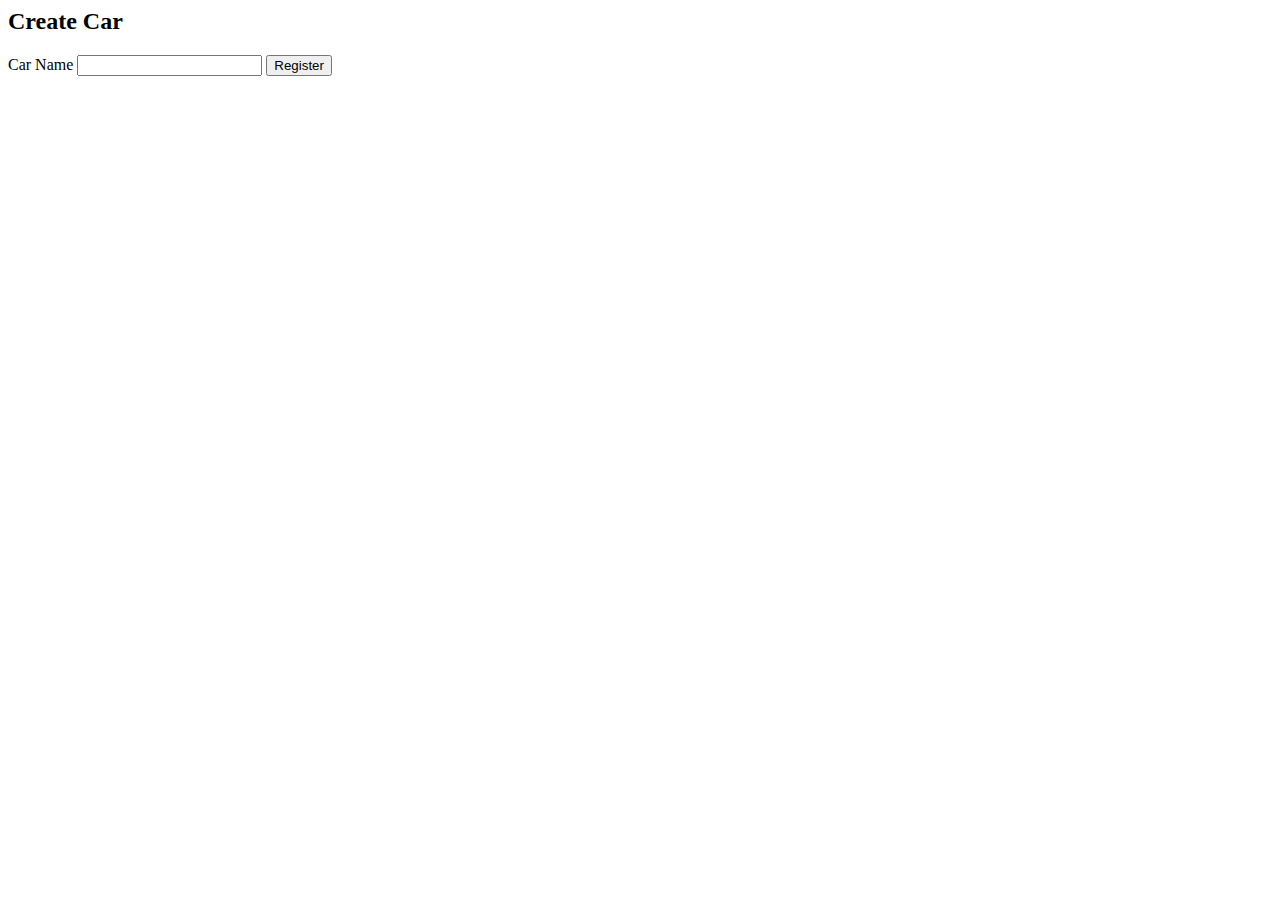
==== app/foradafila/src/main/webapp/index.html @ 4d6bfbd0 "Upload do projeto Maven JavaWeb" ====
<html>
<body>
<h2>Create Car</h2>

<form action="/create-car" method="post">

    <label>Car Name</label>
    <input type="text" name="car-name" id="car-name">

    <button type="submit">Register</button>

</form>

</body>
</html>
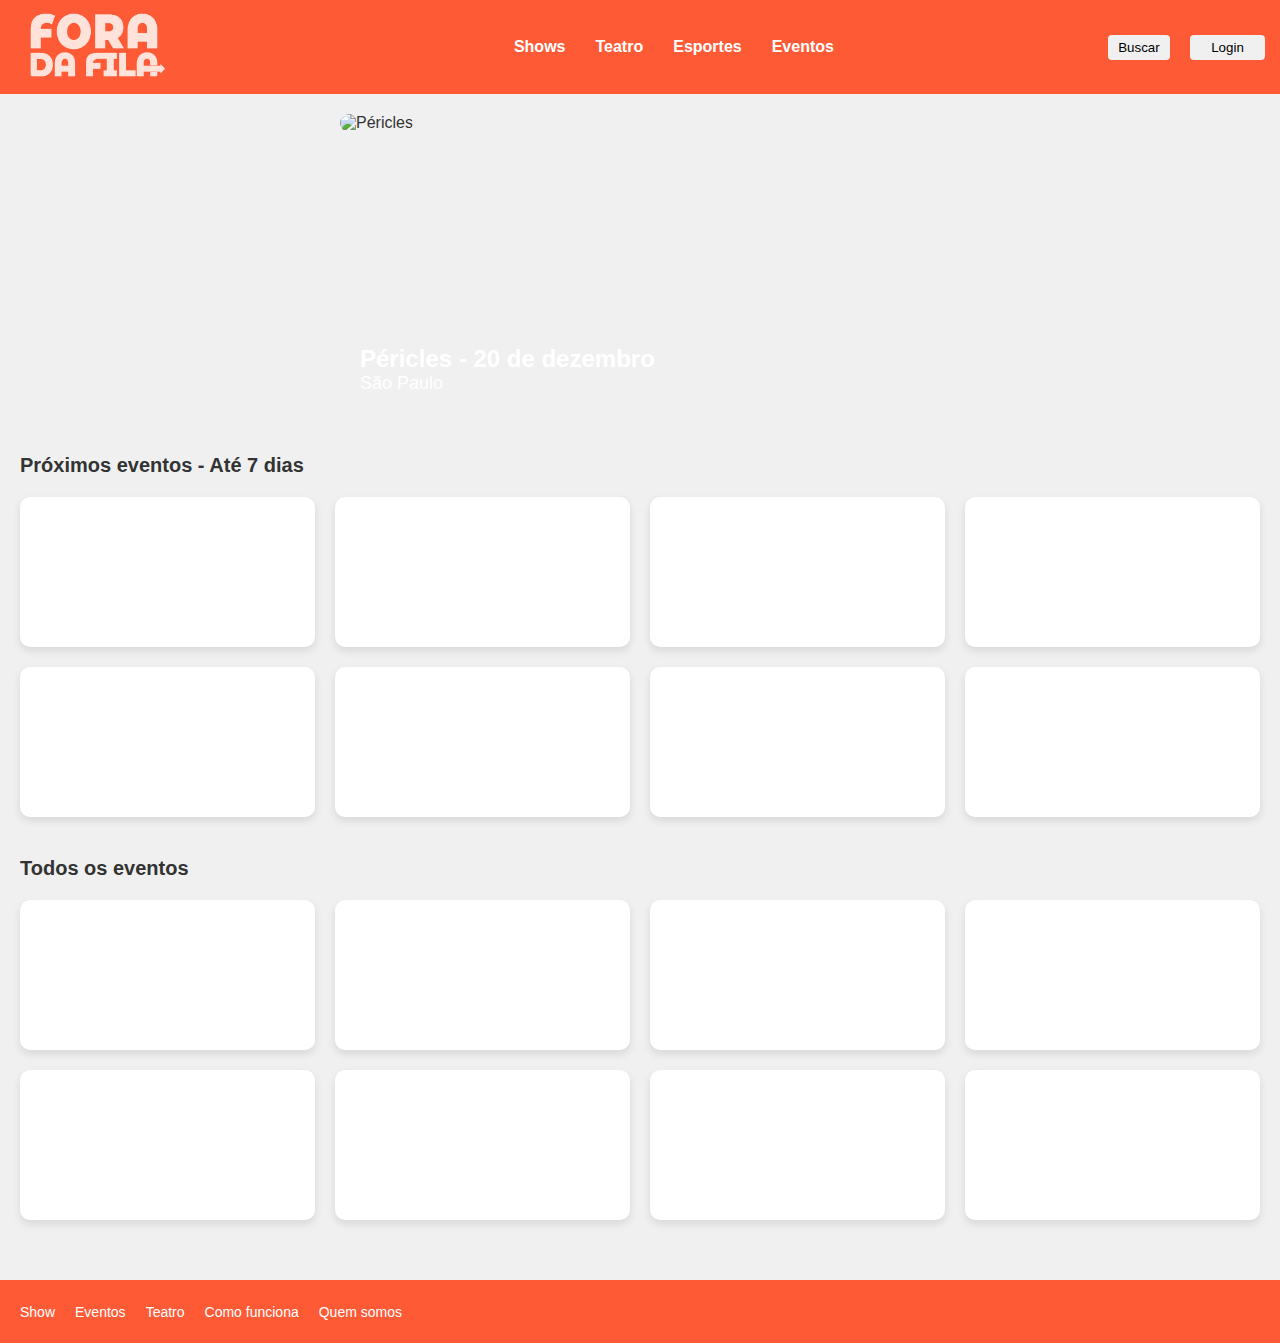
==== commit b4260c2f: "Upload das telas 'index' e 'login'. Não está conectado ao banco de dados" ====
--- a/app/foradafila/src/main/webapp/index.html
+++ b/app/foradafila/src/main/webapp/index.html
@@ -1,15 +1,92 @@
-<html>
+<!DOCTYPE html>
+<html lang="pt-BR">
+<head>
+    <meta charset="UTF-8">
+    <meta name="viewport" content="width=device-width, initial-scale=1.0">
+    <title>Fora da Fila</title>
+    <link rel="stylesheet" href="css/styles.css">
+</head>
 <body>
-<h2>Create Car</h2>
+<header>
+    <div class="logo">
+        <img src="img/logo.png" alt="Fora da Fila" class="logo-img">
+    </div>
+    <nav>
+        <ul class="menu-cabecalho">
+            <li><a href="#">Shows</a></li>
+            <li><a href="#">Teatro</a></li>
+            <li><a href="#">Esportes</a></li>
+            <li><a href="#">Eventos</a></li>
+        </ul>
 
-<form action="/create-car" method="post">
 
-    <label>Car Name</label>
-    <input type="text" name="car-name" id="car-name">
 
-    <button type="submit">Register</button>
+        <button type="submit" class="buttons">Buscar</button>
+        <!--input type="text" name="n_ingresso" id="n_ingresso" class="input-buscar" placeholder="Buscar..."-->
+        <label>
+        <a href="telas/login.html">
+            <button type="submit" class="buttons">Login</button>
+        </a>
+        </label>
+    </nav>
 
-</form>
+</header>
+
+<main>
+    <section class="highlight">
+        <div class="highlight-event">
+            <img src="https://via.placeholder.com/600x300" alt="Péricles">
+            <div class="event-info">
+                <h2>Péricles - 20 de dezembro</h2>
+                <p>São Paulo</p>
+            </div>
+        </div>
+    </section>
+
+
+    <section class="events">
+        <h3>Próximos eventos - Até 7 dias</h3>
+        <div class="event-grid">
+            <div class="event-card"></div>
+            <div class="event-card"></div>
+            <div class="event-card"></div>
+            <div class="event-card"></div>
+            <div class="event-card"></div>
+            <div class="event-card"></div>
+            <div class="event-card"></div>
+            <div class="event-card"></div>
+        </div>
+
+        <h3>Todos os eventos</h3>
+        <div class="event-grid">
+            <div class="event-card"></div>
+            <div class="event-card"></div>
+            <div class="event-card"></div>
+            <div class="event-card"></div>
+            <div class="event-card"></div>
+            <div class="event-card"></div>
+            <div class="event-card"></div>
+            <div class="event-card"></div>
+        </div>
+    </section>
+</main>
+
+<footer>
+    <div class="footer-menu">
+        <ul>
+            <li><a href="#">Show</a></li>
+            <li><a href="#">Eventos</a></li>
+            <li><a href="#">Teatro</a></li>
+            <li><a href="#">Como funciona</a></li>
+            <li><a href="#">Quem somos</a></li>
+        </ul>
+    </div>
+    <div class="social-media">
+        <a href="#"><i class="fa fa-instagram"></i></a>
+        <a href="#"><i class="fa fa-twitter"></i></a>
+        <a href="#"><i class="fa fa-facebook"></i></a>
+    </div>
+</footer>
 
 </body>
-</html>+</html>
--- a/app/foradafila/src/main/webapp/css/styles.css
+++ b/app/foradafila/src/main/webapp/css/styles.css
@@ -0,0 +1,276 @@
+/* Reset básico */
+* {
+    margin: 0;
+    padding: 0;
+    box-sizing: border-box;
+}
+
+body {
+    font-family: Arial, sans-serif;
+    background-color: #f0f0f0;
+    color: #333;
+
+}
+
+header {
+    background-color: #ff5a36;
+    padding: 0px;
+    padding-left: 20px;
+    display: flex;
+    justify-content: space-between;
+    align-items: center;
+    flex-wrap: wrap;
+}
+
+
+nav ul {
+    list-style: none;
+    display: flex;
+    gap: 20px;
+}
+
+nav ul li a {
+    color: white;
+    text-decoration: none;
+    font-weight: bold;
+}
+
+.search i {
+    color: white;
+    font-size: 20px;
+}
+
+main {
+    padding: 20px;
+}
+
+.highlight {
+    display: flex;
+    justify-content: center;
+    margin-bottom: 40px;
+}
+
+.highlight-event {
+    position: relative;
+    width: 100%;
+    max-width: 600px;
+    height: 300px;
+}
+
+.highlight-event:hover img {
+    scale: 1.1;
+    transition: ease-in-out 0.25s;
+}
+
+.highlight-event img {
+    width: 100%;
+    height: 100%;
+    object-fit: cover;
+    border-radius: 10px;
+}
+
+.event-info {
+    position: absolute;
+    bottom: 20px;
+    left: 20px;
+    color: white;
+}
+
+.event-info h2 {
+    font-size: 24px;
+}
+
+.event-info p {
+    font-size: 18px;
+}
+
+.events h3 {
+    margin-bottom: 20px;
+    font-size: 20px;
+}
+
+.event-grid {
+    display: grid;
+    grid-template-columns: repeat(4, 1fr);
+    gap: 20px;
+    margin-bottom: 40px;
+}
+
+.event-card {
+    background-color: white;
+    height: 150px;
+    border-radius: 10px;
+    box-shadow: 0 4px 8px rgba(0, 0, 0, 0.1);
+}
+
+footer {
+    background-color: #ff5a36;
+    padding: 20px;
+    display: flex;
+    justify-content: space-between;
+    align-items: center;
+    flex-wrap: wrap;
+}
+
+.footer-menu ul {
+    list-style: none;
+    display: flex;
+    gap: 20px;
+}
+
+.footer-menu ul li a {
+    color: white;
+    text-decoration: none;
+    font-size: 14px;
+}
+
+.social-media a {
+    color: white;
+    font-size: 20px;
+    margin-left: 10px;
+}
+
+.logo img {
+    width: 150px;
+    height: auto;
+    margin: 0px;
+    margin-top: -30px;
+    margin-bottom: -30px;
+}
+
+.menu-cabecalho{
+    display: flex;
+    justify-content: center;
+    align-items: center;
+    width: 100%;
+    font-family: 'Roboto', sans-serif;
+    gap: 30px;
+    padding-left: 75px;
+}
+
+
+.input{
+    border-radius: 4px;
+    background-color: #f0f0f0;
+    font-family: 'Roboto', sans-serif;
+    height: 25px;
+    width: 150px;
+    margin-top: 2px;
+    margin-left:15px;
+    margin-bottom: 5px;
+    border: none;
+
+}
+.buttons{
+    border-radius: 4px;
+    background-color: #f0f0f0;
+    font-family: 'Roboto', sans-serif;
+    height: 25px;
+    width: 75px;
+    margin-left: 5px;
+    margin-right: 15px;
+    border: none;
+}
+
+.buttons:active{
+    background-color: #f8b29c;
+    color: white;
+    border: 1px solid #333;
+
+}
+
+.card-login {
+    display: flex;
+    justify-content: center;
+    align-items: center;
+    width: 100%;
+    font-family: 'Roboto', sans-serif;
+    gap: 30px;
+    padding: 20px;
+    background-color: white;
+    border-radius: 10px;
+    box-shadow: 0 4px 8px rgba(0, 0, 0, 0.1);
+    margin: 20px auto;
+    max-width: 400px;
+    text-align: center;
+    flex-direction: column;
+}
+
+.links {
+    text-decoration: none;
+    color: #ff5a36;
+    font-weight: bold;
+    transition: color 0.3s ease;
+}
+
+.links:hover {
+    color: #ff7f50;
+}
+
+
+nav {
+    flex: 1;
+    display: flex;
+    justify-content: center;
+}
+/* Responsividade */
+
+@media (max-width: 768px) {
+    nav ul {
+        flex-wrap: wrap;
+        justify-content: center;
+        gap: 10px;
+    }
+
+    .event-grid {
+        grid-template-columns: repeat(2, 1fr);
+    }
+
+    .highlight-event {
+        height: 200px;
+    }
+
+    .event-info h2 {
+        font-size: 20px;
+    }
+
+    .event-info p {
+        font-size: 16px;
+    }
+
+    footer {
+        flex-direction: column;
+        text-align: center;
+        gap: 10px;
+    }
+}
+
+@media (max-width: 480px) {
+    .event-grid {
+        grid-template-columns: 1fr;
+    }
+
+    .highlight-event {
+        height: 150px;
+    }
+
+    .event-info h2 {
+        font-size: 18px;
+    }
+
+    .event-info p {
+        font-size: 14px;
+    }
+
+    nav ul {
+        gap: 5px;
+    }
+
+    .search i {
+        font-size: 16px;
+    }
+
+    footer {
+        gap: 5px;
+    }
+}
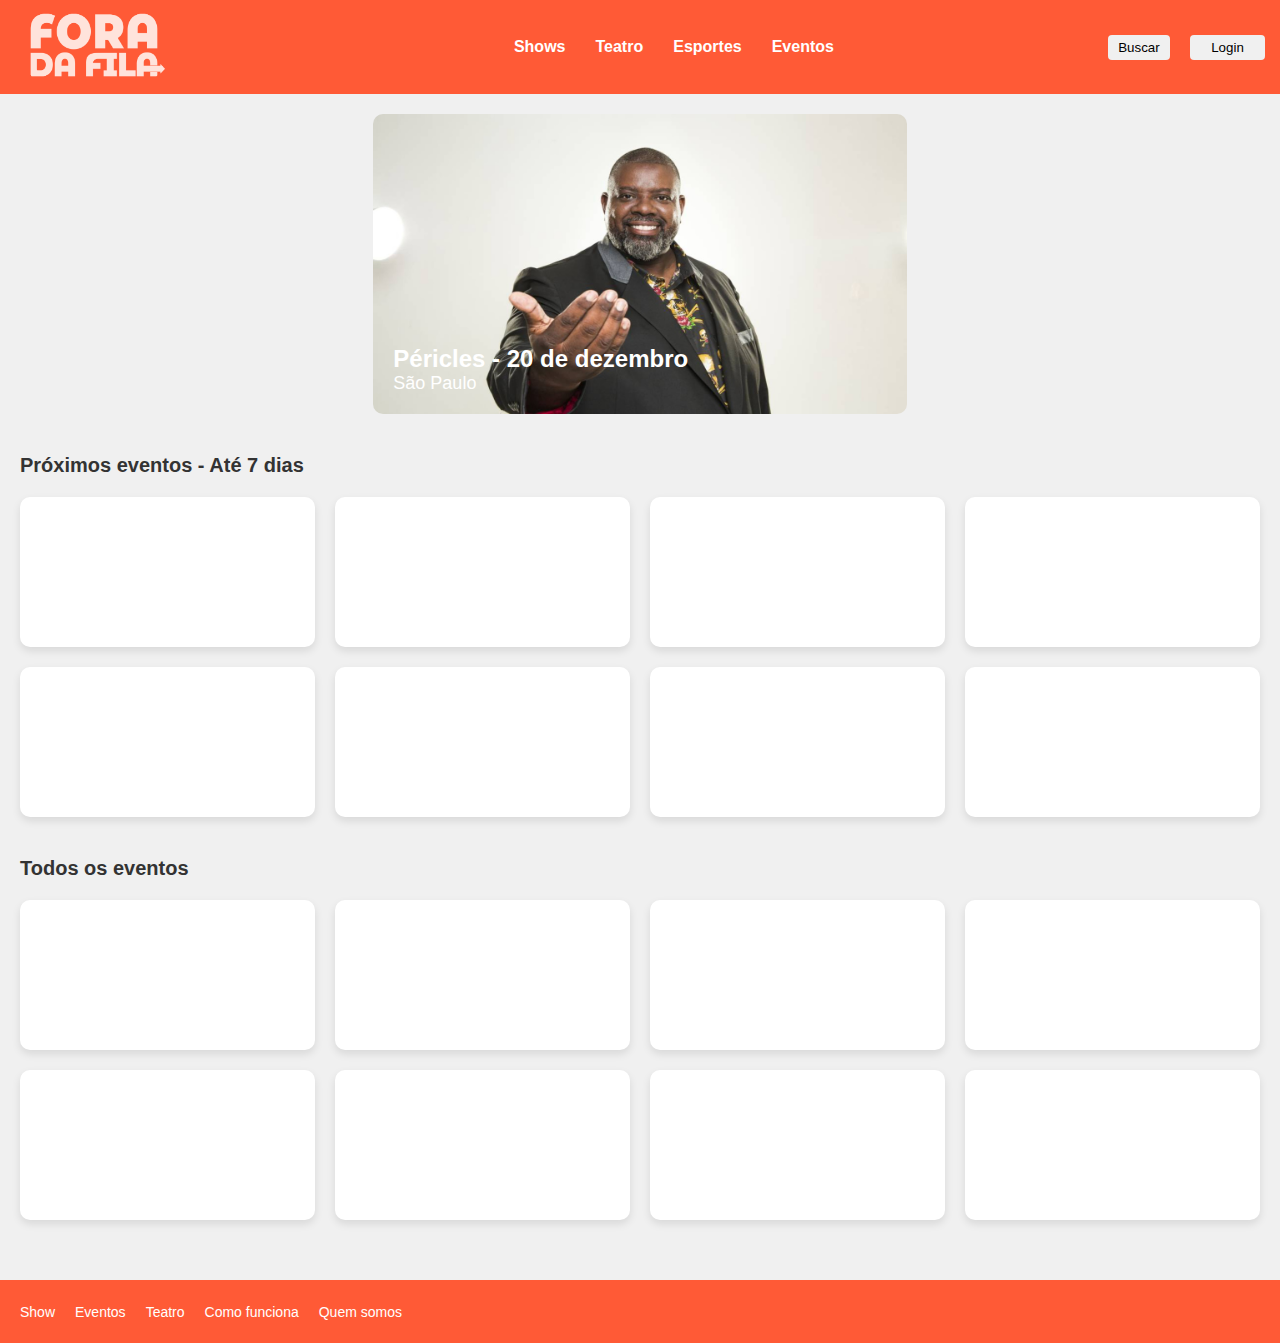
==== commit e43266e0: "Upload da tela de evento" ====
--- a/app/foradafila/src/main/webapp/index.html
+++ b/app/foradafila/src/main/webapp/index.html
@@ -34,13 +34,15 @@
 
 <main>
     <section class="highlight">
+        <a href="telas/evento.html">
         <div class="highlight-event">
-            <img src="https://via.placeholder.com/600x300" alt="Péricles">
+            <img src="img/pericles.jpg" alt="Péricles">
             <div class="event-info">
                 <h2>Péricles - 20 de dezembro</h2>
                 <p>São Paulo</p>
             </div>
         </div>
+        </a>
     </section>
 
 
--- a/app/foradafila/src/main/webapp/css/styles.css
+++ b/app/foradafila/src/main/webapp/css/styles.css
@@ -10,6 +10,7 @@
     background-color: #f0f0f0;
     color: #333;
 
+
 }
 
 header {
@@ -20,6 +21,48 @@
     justify-content: space-between;
     align-items: center;
     flex-wrap: wrap;
+}
+
+h1{
+    text-align: center;
+}
+table {
+    width: 100%;
+    border-collapse: collapse;
+    background-color: #fff;
+    box-shadow: 0 4px 8px rgba(0, 0, 0, 0.1);
+}
+
+/* Cabeçalho da tabela */
+th {
+    background-color: #ff5a36;
+    color: #fff;
+    padding: 12px;
+    font-weight: 600;
+    text-transform: uppercase;
+    letter-spacing: 0.05em;
+}
+
+/* Células da tabela */
+td {
+    padding: 12px;
+    border-bottom: 1px solid #ddd;
+    color: #555;
+}
+
+/* Estilo das linhas */
+tr:nth-child(even) {
+    background-color: #f9f9f9;
+}
+
+/* Estilo das últimas linhas da tabela */
+tr:last-child td {
+    border-bottom: none;
+}
+
+/* Efeito de hover */
+tr:hover {
+    background-color: #f1f1f1;
 }
 
 
@@ -130,6 +173,15 @@
     margin-left: 10px;
 }
 
+.event-actions{
+    display: flex;
+    justify-content: center;
+    align-items: center;
+    width: 100%;
+    font-family: 'Roboto', sans-serif;
+    gap: 30px;
+    padding-left: 75px;
+}
 .logo img {
     width: 150px;
     height: auto;
@@ -154,11 +206,12 @@
     background-color: #f0f0f0;
     font-family: 'Roboto', sans-serif;
     height: 25px;
-    width: 150px;
+    width: 300px;
     margin-top: 2px;
     margin-left:15px;
     margin-bottom: 5px;
     border: none;
+    padding: 10px 5px;
 
 }
 .buttons{
@@ -172,6 +225,31 @@
     border: none;
 }
 
+.buttons-events{
+    border-radius: 4px;
+    color: #ffffff;
+    background-color: #ff5a36;
+    font-family: 'Roboto', sans-serif;
+    height: 25px;
+    width: 100px;
+    margin-left: 5px;
+    margin-right: 15px;
+    border: none;
+}
+
+.buttons-events:active{
+    border-radius: 4px;
+    color: black;
+    background-color: #f0f0f0;
+    border-color: #ff5a36;
+    font-family: 'Roboto', sans-serif;
+    height: 25px;
+    width: 100px;
+    margin-left: 5px;
+    margin-right: 15px;
+    border: none;
+}
+
 .buttons:active{
     background-color: #f8b29c;
     color: white;
@@ -181,7 +259,7 @@
 
 .card-login {
     display: flex;
-    justify-content: center;
+    justify-content: left;
     align-items: center;
     width: 100%;
     font-family: 'Roboto', sans-serif;
@@ -196,15 +274,35 @@
     flex-direction: column;
 }
 
+.select {
+    width: 100%;
+    max-width: 300px;
+    padding: 10px;
+    border-radius: 4px;
+    background-color: #f0f0f0;
+    border: 1px solid #ccc;
+    font-family: 'Roboto', sans-serif;
+    font-size: 16px;
+    text-align: center;
+    display: block;
+    margin-left: auto;
+    margin-right: auto;
+}
+
 .links {
     text-decoration: none;
     color: #ff5a36;
     font-weight: bold;
     transition: color 0.3s ease;
+    padding-top: 5px;
 }
 
 .links:hover {
-    color: #ff7f50;
+    color: #131324;
+}
+
+.form-group{
+    text-align: left;
 }
 
 
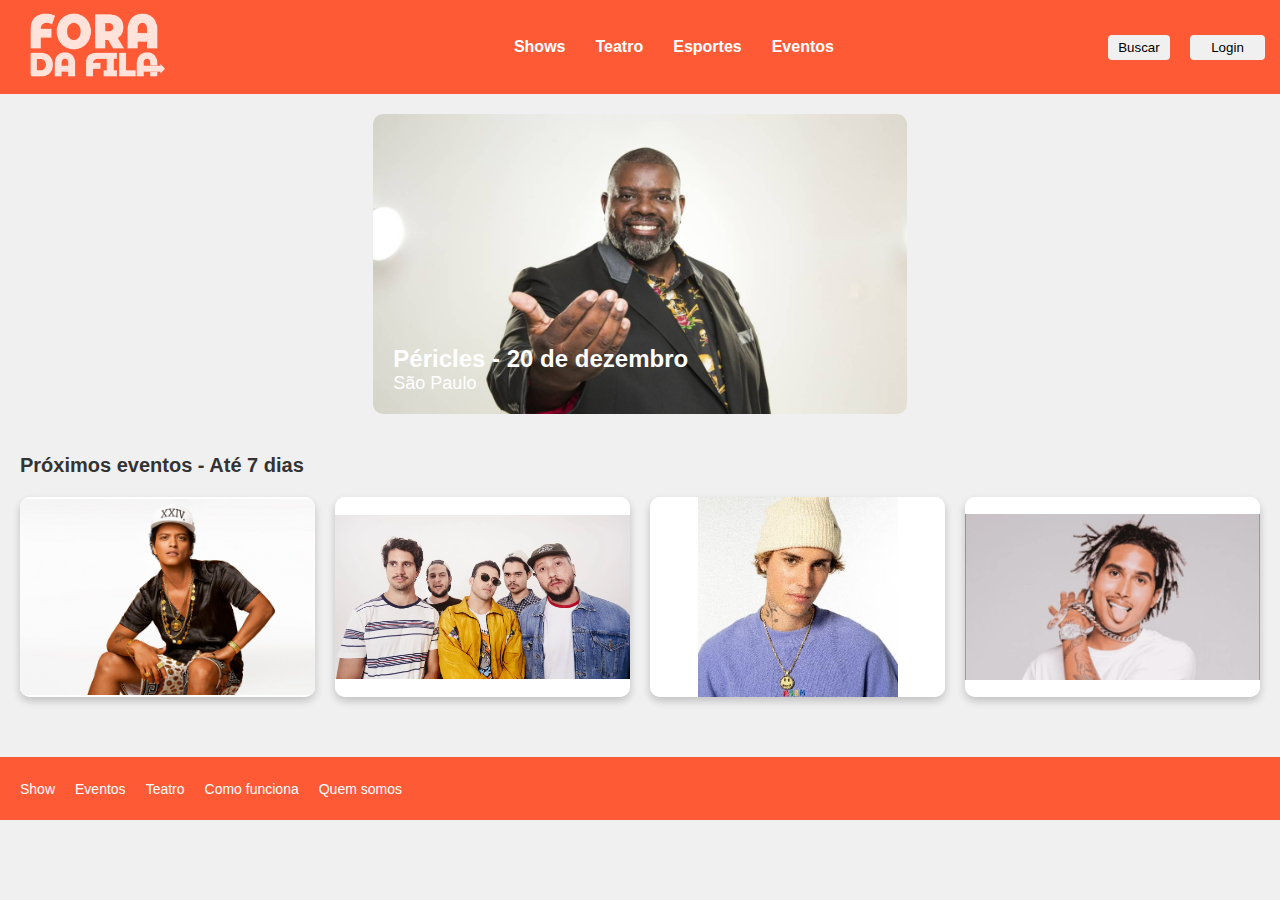
==== commit ca39e5d9: "Criacao do dashboard de ingressos e tela dos eventos" ====
--- a/app/foradafila/src/main/webapp/index.html
+++ b/app/foradafila/src/main/webapp/index.html
@@ -49,28 +49,20 @@
     <section class="events">
         <h3>Próximos eventos - Até 7 dias</h3>
         <div class="event-grid">
-            <div class="event-card"></div>
-            <div class="event-card"></div>
-            <div class="event-card"></div>
-            <div class="event-card"></div>
-            <div class="event-card"></div>
-            <div class="event-card"></div>
-            <div class="event-card"></div>
-            <div class="event-card"></div>
-        </div>
+    <div class="event-card">
+        <img src="img/bruno-mars.jpg"  alt="Event 1" class="event-card">
+    </div>
+    <div class="event-card">
+        <img src="img/lagum.webp" alt="Event 2" class="event-card">
+    </div>
+    <div class="event-card">
+        <img src="img/justin-bieber.jpg" alt="Event 3" class="event-card">
+    </div>
+    <div class="event-card">
+        <img src="img/matue.jpg" alt="Event 4" class="event-card">
+    </div>
+    </section>
 
-        <h3>Todos os eventos</h3>
-        <div class="event-grid">
-            <div class="event-card"></div>
-            <div class="event-card"></div>
-            <div class="event-card"></div>
-            <div class="event-card"></div>
-            <div class="event-card"></div>
-            <div class="event-card"></div>
-            <div class="event-card"></div>
-            <div class="event-card"></div>
-        </div>
-    </section>
 </main>
 
 <footer>
--- a/app/foradafila/src/main/webapp/css/styles.css
+++ b/app/foradafila/src/main/webapp/css/styles.css
@@ -141,9 +141,14 @@
 
 .event-card {
     background-color: white;
-    height: 150px;
+    height: 200px; /* Ajuste a altura conforme necessário */
     border-radius: 10px;
     box-shadow: 0 4px 8px rgba(0, 0, 0, 0.1);
+}
+
+.event-card:hover {
+    scale: 1.1;
+    transition: ease-in-out 0.25s;
 }
 
 footer {
@@ -235,6 +240,13 @@
     margin-left: 5px;
     margin-right: 15px;
     border: none;
+}
+
+.event-card img {
+    width: 100%;
+    height: 100%;
+    object-fit: contain; /* Ajuste para 'contain' para evitar corte */
+    display: block;
 }
 
 .buttons-events:active{
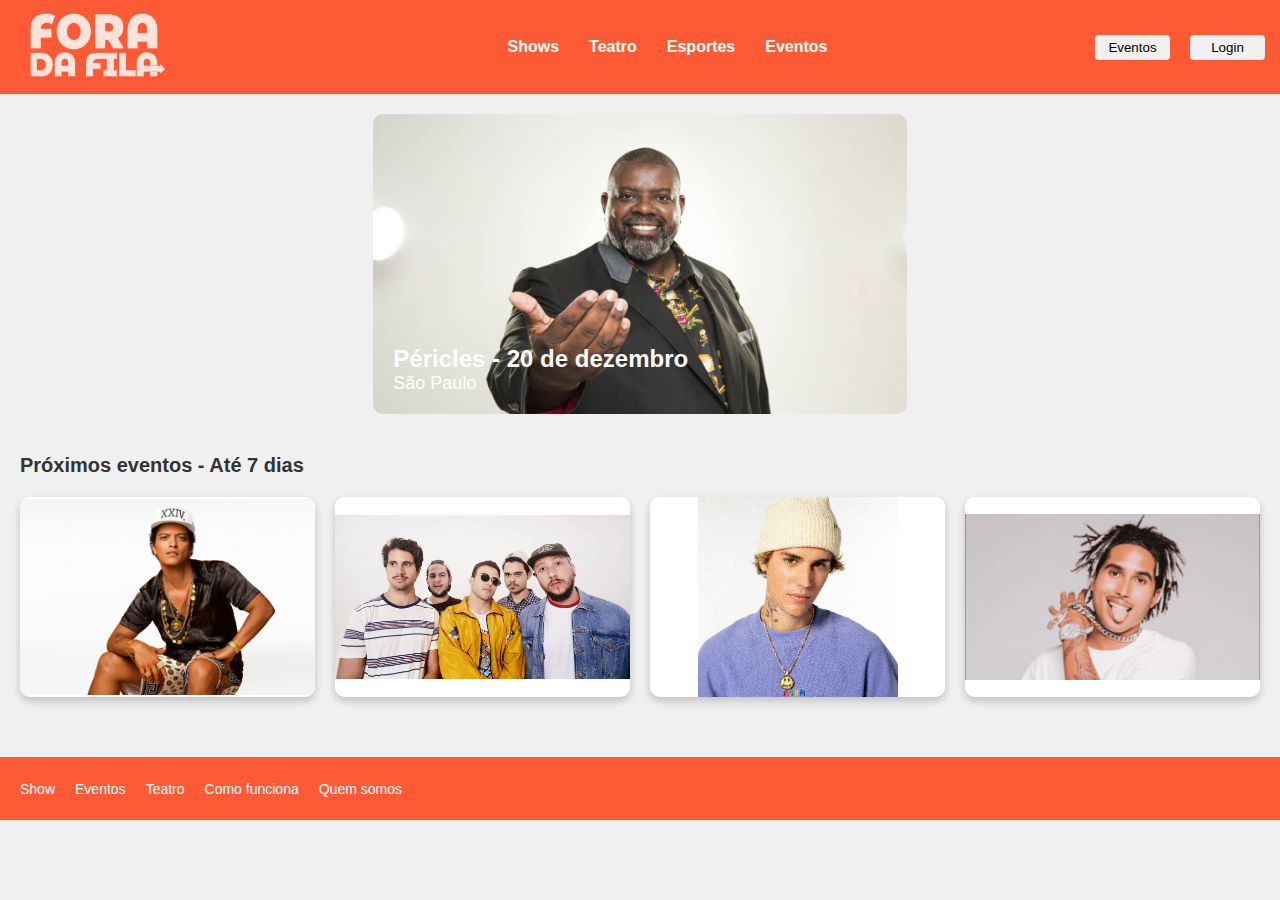
==== commit 59e7b2af: "upload das novas prints e edição básica das telas" ====
--- a/app/foradafila/src/main/webapp/index.html
+++ b/app/foradafila/src/main/webapp/index.html
@@ -20,9 +20,9 @@
         </ul>
 
 
-
-        <button type="submit" class="buttons">Buscar</button>
-        <!--input type="text" name="n_ingresso" id="n_ingresso" class="input-buscar" placeholder="Buscar..."-->
+        <a href="telas/dashboard-ingressos.jsp">
+        <button type="submit" class="buttons">Eventos</button>
+        </a>
         <label>
         <a href="telas/login.html">
             <button type="submit" class="buttons">Login</button>
